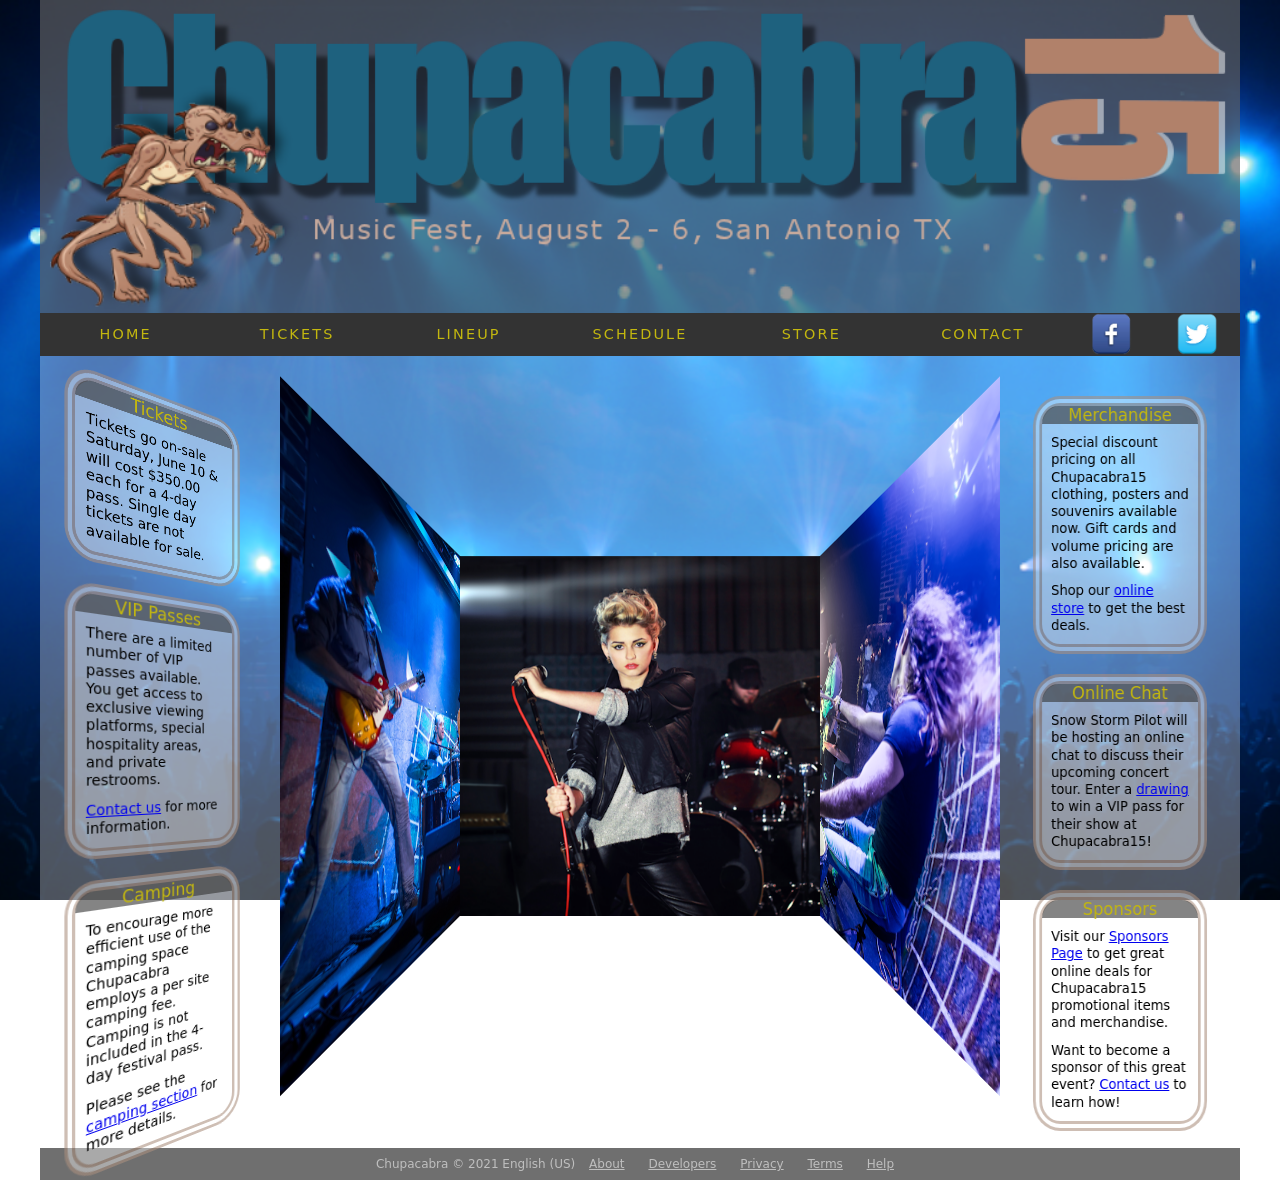
==== index.html @ 7cf12709 "Update index.html" ====
<!DOCTYPE html>
<html lang="en">
<head>
   <!--
    New Perspectives on HTML5 and CSS3, 8th Edition
    Tutorial 4
    Case Problem 2
    
    Chupacabra 15 Home Page
    Author: Guillermo Leon
    Date: 9/22/2026

    Filename: index.html
   -->
   <meta charset="utf-8" />
   <title>Chupacabra 15 Festival</title>
   <link href="cf_reset.css" rel="stylesheet">
   <link href="cf_layout.css" rel="stylesheet">
   <link href="cf_effects.css" rel="stylesheet">
</head>

<body>
   <header>
      <img src="cf_logo.png" alt="Chupacabra 15" />
      <nav class="horizontal">
         <ul>
            <li><a href="#">HOME</a></li>
            <li><a href="#">TICKETS</a></li>
            <li><a href="#">LINEUP</a></li>
            <li><a href="#">SCHEDULE</a></li>
            <li><a href="#">STORE</a></li>
            <li><a href="#">CONTACT</a></li>
            <li><a href="#"><img src="cf_facebook.png" alt="facebook" /></a></li>
            <li><a href="#"><img src="cf_twitter.png" alt="twitter" /></a></li>
         </ul>
      </nav>
   </header>
   
   <section id="left">
      <aside>
         <h1>Tickets</h1>
         <p>Tickets go on-sale Saturday, June 10 &amp; will cost $350.00 each for 
            a 4-day pass. Single day tickets are not available for sale.</p>
      </aside>
      <aside>
         <h1>VIP Passes</h1>
         <p>There are a limited number of VIP passes available. You get access to 
            exclusive viewing platforms, special hospitality areas, and private restrooms.</p>
         <p><a href="#">Contact us</a> for more information.</p>
      </aside>
      <aside>
         <h1>Camping</h1>
         <p>To encourage more efficient use of the camping space Chupacabra employs a
            per site camping fee. Camping is not included in the 4-day festival pass.</p>
         <p>Please see the <a href="#">camping section</a> for more details.</p>
      </aside>
   </section>
   <section id="center">
      <div id="cube">
      
         <div id="cube_bottom" class="cube_face">
            <h1>The 15th Annual Chupacabra Music Festival</h1>
         </div>
         
         <div id="cube_top" class="cube_face">
            <p>Snow Storm Pilot <span>-</span> Ivory Elephants <span>-</span> Laureen Torres 
            <span>-</span> Little Mouse <span>-</span> Sheila G <span>-</span> Tachyon Pulse 
            <span>-</span> Falstaff Ergo <span>-</span> The Roes <span>-</span> Porter Dew 
            <span>-</span> MLTPLX <span>-</span> Smoke Ring <span>-</span> James Po 
            <span>-</span> Kate Belle <span>-</span> Ian Mann <span>-</span> Back to the Front 
            <span>-</span> Codfish <span>-</span> The Chromatones <span>-</span> Fiona Bennett 
            <span>-</span> Crop Circles <br />
            &amp; MORE!!!! </p>
         </div>
         
         <div id="cube_left" class="cube_face">
            <img src="cf_photo1.png" alt="" />
         </div>
         
         <div id="cube_right" class="cube_face">
            <img src="cf_photo2.png" alt="" />
         </div>
         
         <div id="cube_front" class="cube_face">
            <img src="cf_photo3.png" alt="" />
         </div>
         
      </div>
   </section>
   
   <section id="right">
      <aside>
         <h1>Merchandise</h1>
         <p>Special discount pricing on all Chupacabra15 clothing, posters and
            souvenirs available now. Gift cards and volume pricing are also
            available.</p>
         <p>Shop our <a href="#">online store</a> to get the best deals.</p>
      </aside>
      <aside>
         <h1>Online Chat</h1>
         <p>Snow Storm Pilot will be hosting an online chat to discuss
            their upcoming concert tour. Enter a <a href="#">drawing</a> to win a VIP pass 
            for their show at Chupacabra15!</p>
      </aside>
      <aside>
         <h1>Sponsors</h1>
         <p>Visit our <a href="#">Sponsors Page</a> to get great online deals
            for Chupacabra15 promotional items and merchandise.</p>
         <p>Want to become a sponsor of this great event? <a href="#">Contact
            us</a> to learn how!</p>
      </aside>
   </section>
   
   <footer>
      Chupacabra &copy; 2021 English (US) <span> <a href="#">About</a> 
      <a href="#">Developers</a> <a href="#">Privacy</a> <a href="#">Terms</a> 
      <a href="#">Help</a> </span>
   </footer>
   
</body>
</html>
---- cf_layout.css ----
@charset "utf-8";

/*
   New Perspectives on HTML5 and CSS3, 8th Edition
   Tutorial 4
   Case Problem 2
   
   Layout Styles for the Chupacabra Music Fest
   
   Filename: cf_layout.css

*/

/* HTML and Body Styles */

html {
	height: 100%;
	font-size: 12px;
	font-family: "Lucida Grande", "Lucida Sans Unicode", "Lucida Sans", "DejaVu Sans", Verdana, sans-serif;
}

body {
	margin: 0px auto;
	width: 1200px;
	min-height: 100%;
}

/* Header Styles */

body > header > img {
	display: block;
	width: 100%;
}

/* Header Navigation Styles */

body > header > nav.horizontal li {
	display: block;
	float: left;
	position: relative;
	width: 14.2857%;
}

body > header > nav.horizontal li a {
	background-color: rgb(51, 51, 51);
	color: rgb(195,183,15);
	display: block;
	height: 3em;
	line-height: 3em;
	font-size: 1.2em;
	letter-spacing: 0.15em;
	text-align: center;
	width: 100%;
}

body > header > nav.horizontal li:nth-of-type(7) {
	width: 7.1428%;
}

body > header > nav.horizontal li:nth-of-type(8) {
	width: 7.1428%;
}

body > header > nav.horizontal li a img {
	display: block;
	margin: auto;
	position: absolute;
	top: 0; right: 0; bottom: 0; left: 0;
	width: 60%;
}

/* Left Section Styles */

section#left {
	clear: both;
	float: left;
	margin-top: 20px;
	width: 240px;
}

section#center {
	float: left;
	width: 720px;
}

section#right {
	float: left;
	margin-top: 20px;
	width: 240px;
}

/* Cube Styles */

div#cube_top span {
	color: rgba(215,202,29,1.00);
}

div#cube_top p {
	font-size: 1.5em;
	line-height: 1.5em;
	padding: 10px;
	text-align: center;
}

div#cube_bottom h1 {
	position: absolute;
	bottom: 0px;
	font-size: 3.5em;
	font-weight: normal;
	line-height: 1.5em;
	text-align: center;
}

div.cube_face img {
	display: block;
	width: 100%;
}

div#cube_top {
	background-color: rgba(3, 114, 201, 0.7);
	color: white;
}

div#cube_bottom {
	background-color: rgba(92, 42, 8, 0.7);
	color: rgb(195, 183, 15);
}

/* Aside Styles */

section aside {
	background-color: rgba(255, 255, 255, 0.4);
	margin: 20px auto 0px auto;
	width: 80%;
}

section aside h1 {
	background-color: rgba(51, 51, 51, 0.6);
	color: rgb(195, 183, 15);
	font-size: 1.5em;
	font-weight: normal;
	text-align: center;
}

section aside p {
	font-size: 1.2em;
	line-height: 1.2;
	margin: 10px;
}

/* Footer Styles */

footer {
	background-color: rgba(51, 51, 51, 0.7);
	clear: left;
	margin-top: 55px;
	text-align: center;
}

footer, footer span  a {
   padding: 10px;
   color: rgb(191, 191, 191);
}

footer span a:hover {
   color: rgb(0, 167, 167);
   text-decoration: underline;
}
---- cf_effects.css ----
@charset "utf-8";

/*
   New Perspectives on HTML5 and CSS3, 8th Edition
   Tutorial 4
   Case Problem 2
   
   Design Styles for the Chupacabra Music Fest
   Author: Guillermo Leon
   Date: 9/22/2026
   
   Filename: cf_effects.css

*/

/* HTML Styles */
html {
   background-image: url(cf_back1.png);
   background-attachment: fixed;
   background-position: center center;
   background-size: cover;
}


/* Body Styles */
body {
   background-color: rgba(255, 255, 255, 0.3);
}


/* Body Header Styles */
body header {
   background-color: rgba(51, 51, 51, 0.5);
}


/* Aside Styles */
section aside {
   border: 10px double rgba(92, 42, 8, 0.3);
   border-radius: 30px;
}
section aside h1 {
   border-top-left-radius: 30px;
   border-top-right-radius: 30px;
}
#left {
   perspective: 450px;
}
#left aside {
   transform: rotateY(25deg);
}
#right aside {
   transform: rotateY(-25deg);
}
/* Cube Styles */
div#cube {
   position: relative;
   margin: 180px auto 150px auto;
   width: 400px;
   height: 400px;
   perspective: 450px;
   transform-style: perserve-3d;
}
.cube_face {
   position: absolute;
   width: 400px;
   height: 400px;
}
#cube_front {
   transform: translateZ(-50px);
}
#cube_left {
   transform: translateX(-200px) rotateY(90deg);
}
#cube_right {
   transform: translateX(200px) rotateY(-90deg)
}
#cube_top {
   transform: translateY(-200px) rotateY(90deg);
}
#cube_bottom {
   transform: translateY(200px) rotateY(-90deg);
}
/* Text Animation Styles - Target 1: cube_bottom h1 */
#cube_bottom h1 {
   color: rgb(255, 255, 255);
   animation: glowPulse 3s ease-in-out infinite;
}
/* Text Animation Styles - Target 2: cube_top p */
#cube_top p {
   color: rgb(255, 255, 255);
   animation: glowPulse 3.5s ease-in-out infinite;
}
@keyframes glowPulse {
   0%, 100% {
      text-shadow: 0 0 5px rgba(255, 255, 255, 0.5);
   }
   50% {
      text-shadow: 0 0 20px rgba(255, 255, 255, 1), 0 0 30px rgba(255, 255, 255, 0.8);
   }
}
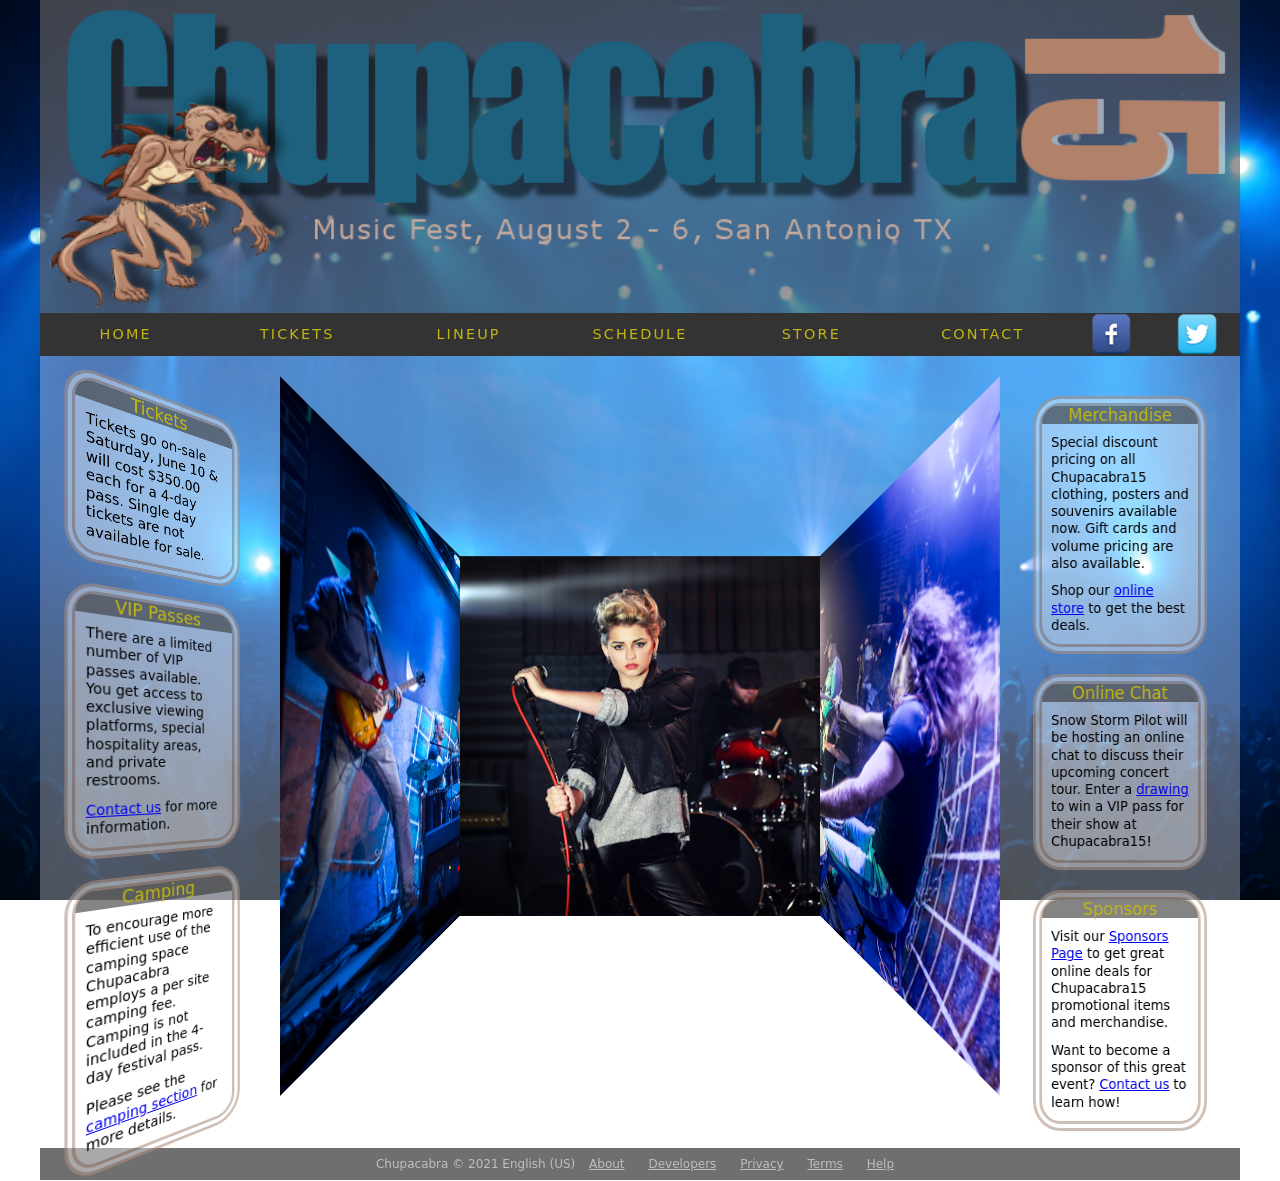
==== commit d3e35993: "Update index.html" ====
--- a/index.html
+++ b/index.html
@@ -59,18 +59,18 @@
       <div id="cube">
       
          <div id="cube_bottom" class="cube_face">
-            <h1>The 15th Annual Chupacabra Music Festival</h1>
+            <h1><span class="glow-text">The 15th Annual Chupacabra Music Festival</span></h1>
          </div>
          
          <div id="cube_top" class="cube_face">
-            <p>Snow Storm Pilot <span>-</span> Ivory Elephants <span>-</span> Laureen Torres 
+            <p><span class="glow-text">Snow Storm Pilot <span>-</span> Ivory Elephants <span>-</span> Laureen Torres 
             <span>-</span> Little Mouse <span>-</span> Sheila G <span>-</span> Tachyon Pulse 
             <span>-</span> Falstaff Ergo <span>-</span> The Roes <span>-</span> Porter Dew 
             <span>-</span> MLTPLX <span>-</span> Smoke Ring <span>-</span> James Po 
             <span>-</span> Kate Belle <span>-</span> Ian Mann <span>-</span> Back to the Front 
             <span>-</span> Codfish <span>-</span> The Chromatones <span>-</span> Fiona Bennett 
             <span>-</span> Crop Circles <br />
-            &amp; MORE!!!! </p>
+            &amp; MORE!!!! </span></p>
          </div>
          
          <div id="cube_left" class="cube_face">
--- a/cf_effects.css
+++ b/cf_effects.css
@@ -59,12 +59,13 @@
    width: 400px;
    height: 400px;
    perspective: 450px;
-   transform-style: perserve-3d;
+   transform-style: preserve-3d;
 }
 .cube_face {
    position: absolute;
    width: 400px;
    height: 400px;
+   backface-visibility: hidden;
 }
 #cube_front {
    transform: translateZ(-50px);
@@ -76,20 +77,25 @@
    transform: translateX(200px) rotateY(-90deg)
 }
 #cube_top {
-   transform: translateY(-200px) rotateY(90deg);
+   transform: translateY(-200px) rotateX(90deg);
 }
 #cube_bottom {
-   transform: translateY(200px) rotateY(-90deg);
+   transform: translateY(200px) rotateX(-90deg);
 }
 /* Text Animation Styles - Target 1: cube_bottom h1 */
 #cube_bottom h1 {
    color: rgb(255, 255, 255);
-   animation: glowPulse 3s ease-in-out infinite;
 }
 /* Text Animation Styles - Target 2: cube_top p */
 #cube_top p {
    color: rgb(255, 255, 255);
-   animation: glowPulse 3.5s ease-in-out infinite;
+}
+.glow-text {
+   display: inline-block;
+   animation: glowPulse 3s ease-in-out infinite;
+}
+#cube_top .glow-text {
+   animation-duration: 3.5s;
 }
 @keyframes glowPulse {
    0%, 100% {
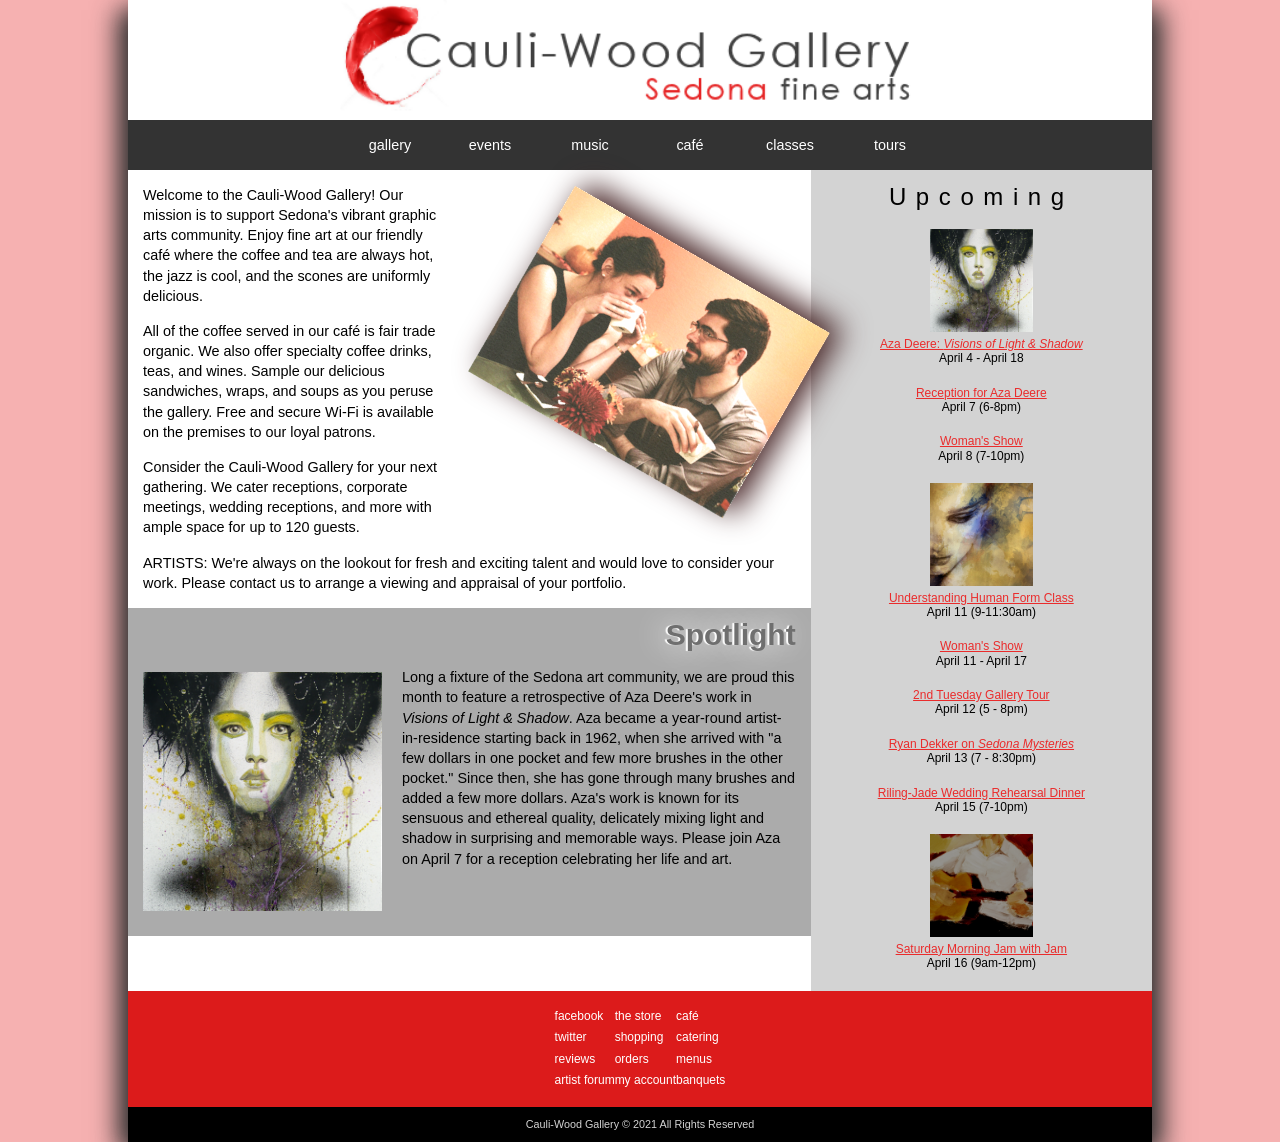
==== commit 1b139ba0: "Rename cw_home.html to index.html" ====
--- a/index.html
+++ b/index.html
@@ -3,119 +3,124 @@
 <head>
    <!--
     New Perspectives on HTML5 and CSS3, 8th Edition
-    Tutorial 4
+    Tutorial 5
     Case Problem 2
     
-    Chupacabra 15 Home Page
+    Cauli-Wood Gallery home page
     Author: Guillermo Leon
-    Date: 9/22/2026
+    Date: 10/6/2026
 
-    Filename: index.html
+    Filename: cw_home.html
    -->
+   
+   <title>Cauli-Wood Gallery</title>
    <meta charset="utf-8" />
-   <title>Chupacabra 15 Festival</title>
-   <link href="cf_reset.css" rel="stylesheet">
-   <link href="cf_layout.css" rel="stylesheet">
-   <link href="cf_effects.css" rel="stylesheet">
+   <meta name="viewport" content="width=device-width, initial-scale=1" />
+   <link href="cw_reset.css" rel="stylesheet"/>
+   <link href="cw_styles.css" rel="stylesheet"/>
+   <script src="cw_animation.js"></script>
 </head>
 
 <body>
    <header>
-      <img src="cf_logo.png" alt="Chupacabra 15" />
-      <nav class="horizontal">
+      <img src="cw_logo.png" alt="Cauli-Wood Gallery" id="logoImage" />
+      <nav id="top">
          <ul>
-            <li><a href="#">HOME</a></li>
-            <li><a href="#">TICKETS</a></li>
-            <li><a href="#">LINEUP</a></li>
-            <li><a href="#">SCHEDULE</a></li>
-            <li><a href="#">STORE</a></li>
-            <li><a href="#">CONTACT</a></li>
-            <li><a href="#"><img src="cf_facebook.png" alt="facebook" /></a></li>
-            <li><a href="#"><img src="cf_twitter.png" alt="twitter" /></a></li>
+            <li><a href="#">gallery</a></li>
+            <li><a href="#">events</a></li>
+            <li><a href="#">music</a></li>
+            <li><a href="#">caf&eacute;</a></li>
+            <li><a href="#">classes</a></li>
+            <li><a href="#">tours</a></li>
          </ul>
       </nav>
    </header>
-   
-   <section id="left">
-      <aside>
-         <h1>Tickets</h1>
-         <p>Tickets go on-sale Saturday, June 10 &amp; will cost $350.00 each for 
-            a 4-day pass. Single day tickets are not available for sale.</p>
-      </aside>
-      <aside>
-         <h1>VIP Passes</h1>
-         <p>There are a limited number of VIP passes available. You get access to 
-            exclusive viewing platforms, special hospitality areas, and private restrooms.</p>
-         <p><a href="#">Contact us</a> for more information.</p>
-      </aside>
-      <aside>
-         <h1>Camping</h1>
-         <p>To encourage more efficient use of the camping space Chupacabra employs a
-            per site camping fee. Camping is not included in the 4-day festival pass.</p>
-         <p>Please see the <a href="#">camping section</a> for more details.</p>
-      </aside>
-   </section>
-   <section id="center">
-      <div id="cube">
-      
-         <div id="cube_bottom" class="cube_face">
-            <h1><span class="glow-text">The 15th Annual Chupacabra Music Festival</span></h1>
-         </div>
+   <article>
+      <p id="links"> <a href="tel:+19285551615">(928) 555-1615</a><a href="mailto:sofiafonte@example.com/cw">email</a> </p>
+      <p> <img src="cw_image07.png" alt="" /> Welcome to the Cauli-Wood Gallery! 
+         Our mission is to support Sedona's vibrant graphic arts community.
+         Enjoy fine art at our friendly caf&eacute; where the coffee and tea 
+         are always hot, 
+         the jazz is cool, and the scones are uniformly delicious.</p>
+      <p>All of the coffee served in our caf&eacute; is fair 
+         trade organic. We also offer specialty coffee drinks, teas, and
+         wines. Sample our delicious sandwiches, wraps, and soups as you peruse
+         the gallery. Free and secure Wi-Fi is available on the premises to our 
+         loyal patrons.</p>
+      <p>Consider the Cauli-Wood Gallery for your next gathering. We cater 
+         receptions, corporate meetings, wedding receptions, and more with 
+         ample space for up to 120 guests.</p>
+      <p>ARTISTS: We're always on the lookout for fresh and exciting talent and would love 
+         to consider your work. Please contact us to arrange a viewing and appraisal 
+         of your portfolio.</p>
+      <section id="spotlight">
+         <h1>Spotlight</h1>
+         <img src="cw_image01.png" alt="" />
+         <p>Long a fixture of the Sedona art community, we are proud this month
+            to feature a retrospective of Aza Deere's work in <em>Visions of Light 
+            &amp; Shadow</em>. Aza became a year-round
+            artist-in-residence starting back in 1962, when she arrived
+            with "a few dollars in one pocket and few more brushes in
+            the other pocket." Since then, she has gone through many brushes
+            and added a few more dollars. Aza's work is known for its sensuous and
+            ethereal quality, delicately mixing light and shadow in 
+            surprising and memorable ways. Please join Aza on April 7 for
+            a reception celebrating her life and art.</p>
+      </section>
+   </article>
+   <aside>
+      <h1>Upcoming</h1>
+      <dl>
+         <dt><img src="cw_image01.png" alt="" /><a href="#">Aza Deere: <em>Visions of Light &amp; Shadow</em></a></dt>
+         <dd>April 4 - April 18 </dd>
+ 
+         <dt><a href="#">Reception for Aza Deere</a></dt>          
+         <dd>April 7 (6-8pm)</dd> 
+                 
+         <dt><a href="#">Woman's Show</a></dt>
+         <dd>April 8 (7-10pm)</dd>  
          
-         <div id="cube_top" class="cube_face">
-            <p><span class="glow-text">Snow Storm Pilot <span>-</span> Ivory Elephants <span>-</span> Laureen Torres 
-            <span>-</span> Little Mouse <span>-</span> Sheila G <span>-</span> Tachyon Pulse 
-            <span>-</span> Falstaff Ergo <span>-</span> The Roes <span>-</span> Porter Dew 
-            <span>-</span> MLTPLX <span>-</span> Smoke Ring <span>-</span> James Po 
-            <span>-</span> Kate Belle <span>-</span> Ian Mann <span>-</span> Back to the Front 
-            <span>-</span> Codfish <span>-</span> The Chromatones <span>-</span> Fiona Bennett 
-            <span>-</span> Crop Circles <br />
-            &amp; MORE!!!! </span></p>
-         </div>
+         <dt><img src="cw_image05.png" alt="" /><a href="#">Understanding Human Form Class</a></dt>
+         <dd>April 11 (9-11:30am)</dd>
          
-         <div id="cube_left" class="cube_face">
-            <img src="cf_photo1.png" alt="" />
-         </div>
+         <dt><a href="#">Woman's Show</a></dt>
+         <dd>April 11 - April 17</dd>
          
-         <div id="cube_right" class="cube_face">
-            <img src="cf_photo2.png" alt="" />
-         </div>
+         <dt><a href="#">2nd Tuesday Gallery Tour</a></dt>
+         <dd>April 12 (5 - 8pm)</dd>
          
-         <div id="cube_front" class="cube_face">
-            <img src="cf_photo3.png" alt="" />
-         </div>
+         <dt><a href="#">Ryan Dekker on <em>Sedona Mysteries</em></a></dt>
+         <dd>April 13 (7 - 8:30pm)</dd>
          
-      </div>
-   </section>
-   
-   <section id="right">
-      <aside>
-         <h1>Merchandise</h1>
-         <p>Special discount pricing on all Chupacabra15 clothing, posters and
-            souvenirs available now. Gift cards and volume pricing are also
-            available.</p>
-         <p>Shop our <a href="#">online store</a> to get the best deals.</p>
-      </aside>
-      <aside>
-         <h1>Online Chat</h1>
-         <p>Snow Storm Pilot will be hosting an online chat to discuss
-            their upcoming concert tour. Enter a <a href="#">drawing</a> to win a VIP pass 
-            for their show at Chupacabra15!</p>
-      </aside>
-      <aside>
-         <h1>Sponsors</h1>
-         <p>Visit our <a href="#">Sponsors Page</a> to get great online deals
-            for Chupacabra15 promotional items and merchandise.</p>
-         <p>Want to become a sponsor of this great event? <a href="#">Contact
-            us</a> to learn how!</p>
-      </aside>
-   </section>
-   
+         <dt><a href="#">Riling-Jade Wedding Rehearsal Dinner</a></dt>
+         <dd>April 15 (7-10pm)</dd> 
+         
+         <dt><img src="cw_image03.png" alt="" /><a href="#">Saturday Morning Jam with Jam</a></dt>
+         <dd>April 16 (9am-12pm)</dd>
+      </dl>
+   </aside>
    <footer>
-      Chupacabra &copy; 2021 English (US) <span> <a href="#">About</a> 
-      <a href="#">Developers</a> <a href="#">Privacy</a> <a href="#">Terms</a> 
-      <a href="#">Help</a> </span>
+      <nav id="bottom">
+         <ul>
+            <li><a href="#"><img id="fbicon" src="fbicon.png" alt="" />facebook</a></li>
+            <li><a href="#"><img id="twittericon" src="twittericon.png" alt="" />twitter</a></li>
+            <li><a href="#">reviews</a></li>
+            <li><a href="#">artist forum</a></li>
+         </ul>
+         <ul>
+            <li><a href="#">the store</a></li>
+            <li><a href="#">shopping</a></li>
+            <li><a href="#">orders</a></li>
+            <li><a href="#">my account</a></li>
+         </ul>
+         <ul>
+            <li><a href="#">caf&eacute;</a></li>
+            <li><a href="#">catering</a></li>
+            <li><a href="#">menus</a></li>
+            <li><a href="#">banquets</a></li>
+         </ul>
+      </nav>
+      <p>Cauli-Wood Gallery &copy; 2021 All Rights Reserved</p>
    </footer>
-   
 </body>
 </html>
--- a/cw_styles.css
+++ b/cw_styles.css
@@ -0,0 +1,183 @@
+@charset "utf-8";
+
+/*
+   New Perspectives on HTML5 and CSS3, 8th Edition
+   Tutorial 5
+   Case Problem 2
+   
+   Author: Guillermo Leon
+   Date: 10/6/2026      
+   
+   Filename: cw_styles.css
+
+   This file contains the screen styles used with the 
+   Cauli-Wood Gallery home page
+
+*/
+
+
+/* Import Basic Design Styles  */
+@import url("cw_designs.css");
+
+
+/* ===============================
+	General Styles for All Devices
+   ===============================
+*/
+
+/* Bottom nav list */
+nav#bottom {
+   display: flex;
+   flex-flow: row nowrap;
+   justify-content: center;
+}
+nav#bottom {
+   flex: 0 1 150px;
+}
+
+
+/* ===============================
+	Mobile Styles up to 480 pixels
+   ===============================
+*/
+@media only screen and (max-width: 480px) {
+   /* High contrast colors */
+   body {
+      color: rgb(211, 211, 211);
+      background-color: rgb(51, 51, 51);
+   }
+   /* Hide clutter: mobile */
+   aside,
+   article img,
+   section#spotlight {
+      display: none;
+   }
+   /* Top nav list */
+   nav#top ul {
+      display: flex;
+      flex-flow: row wrap;
+   }
+   nav#top ul li {
+      font-size: 2.2em;
+      flex: 1 1 130px;
+   }
+   /* Background image for top nav items */
+   nav#top ul li :nth-of-type(1) {
+      background: url("cw_image01.png") center no-repeat;
+      background-size: contain;
+   }
+   nav#top ul li :nth-of-type(2) {
+      background: url("cw_image02.png") center no-repeat;
+      background-size: contain;
+   }
+   nav#top ul li :nth-of-type(3) {
+      background: url("cw_image03.png") center no-repeat;
+      background-size: contain;
+   }
+   nav#top ul li :nth-of-type(4) {
+      background: url("cw_image04.png") center no-repeat;
+      background-size: contain;
+   }
+   nav#top ul li :nth-of-type(5) {
+      background: url("cw_image05.png") center no-repeat;
+      background-size: contain;
+   }
+   nav#top ul li :nth-of-type(6) {
+      background: url("cw_image06.png") center no-repeat;
+      background-size: contain;
+   }
+   /* Mobile hyperlinks: Phone and Email */
+   p#links {
+      display: flex;
+      flex-flow: row nowrap;
+      justify-content: space-around;
+   }
+   p#links a {
+      color: white;
+      background-color: rgb(220, 27, 27);
+      border-radius: 20px;
+      padding: 10px;
+      text-decoration: none;
+   }
+}
+
+
+/* ============================================
+	Tablet and Desktop Devices: 481px or more 
+   ============================================
+*/
+@media only screen and (min-width: 481px) {
+   /* Body Page Layout */
+   body {
+      display: flex;
+      flex-flow: row wrap;
+   }
+   article {
+      flex: 2 1 400px;
+   }
+   aside {
+      flex: 1 2 200px;
+   }
+   /* Top nav list */
+   nav#top ul {
+      display: flex;
+      flex-flow: row nowrap;
+      background-color: rgb(51, 51, 51);
+      height: 50px;
+      justify-content: center;
+      align-items: center;
+   }
+   nav#top ul li {
+      flex: 0 1 80px;
+   }
+   /* Hide phone/email links on larger screens */
+   p#links {
+      display: none;
+   }
+}
+
+
+/* ===============================
+   Animation Styles
+   =============================== */
+
+@keyframes spin07 {
+   from { transform: translateY(60px) rotate(30deg); }
+   to   { transform: translateY(60px) rotate(390deg); }
+}
+
+@keyframes spin01 {
+   from { transform: rotate(0deg); }
+   to   { transform: rotate(360deg); }
+}
+
+img.spin07 {
+   animation: spin07 8s linear infinite;
+}
+
+img.spin01 {
+   animation: spin01 8s linear infinite;
+}
+
+@keyframes fadeSlide {
+   from { opacity: 0; transform: translateY(-20px); }
+   to   { opacity: 1; transform: translateY(0); }
+}
+
+@keyframes colorPulse {
+   0%, 100% { color: rgb(111, 111, 111); }
+   50%      { color: rgb(220, 27, 27); }
+}
+
+article > p:nth-of-type(2),
+article > p:nth-of-type(3) {
+   animation: fadeSlide 2s ease-out;
+}
+
+section#spotlight h1 {
+   animation: colorPulse 4s ease-in-out infinite;
+}
+
+section#spotlight {
+   overflow: hidden;
+}
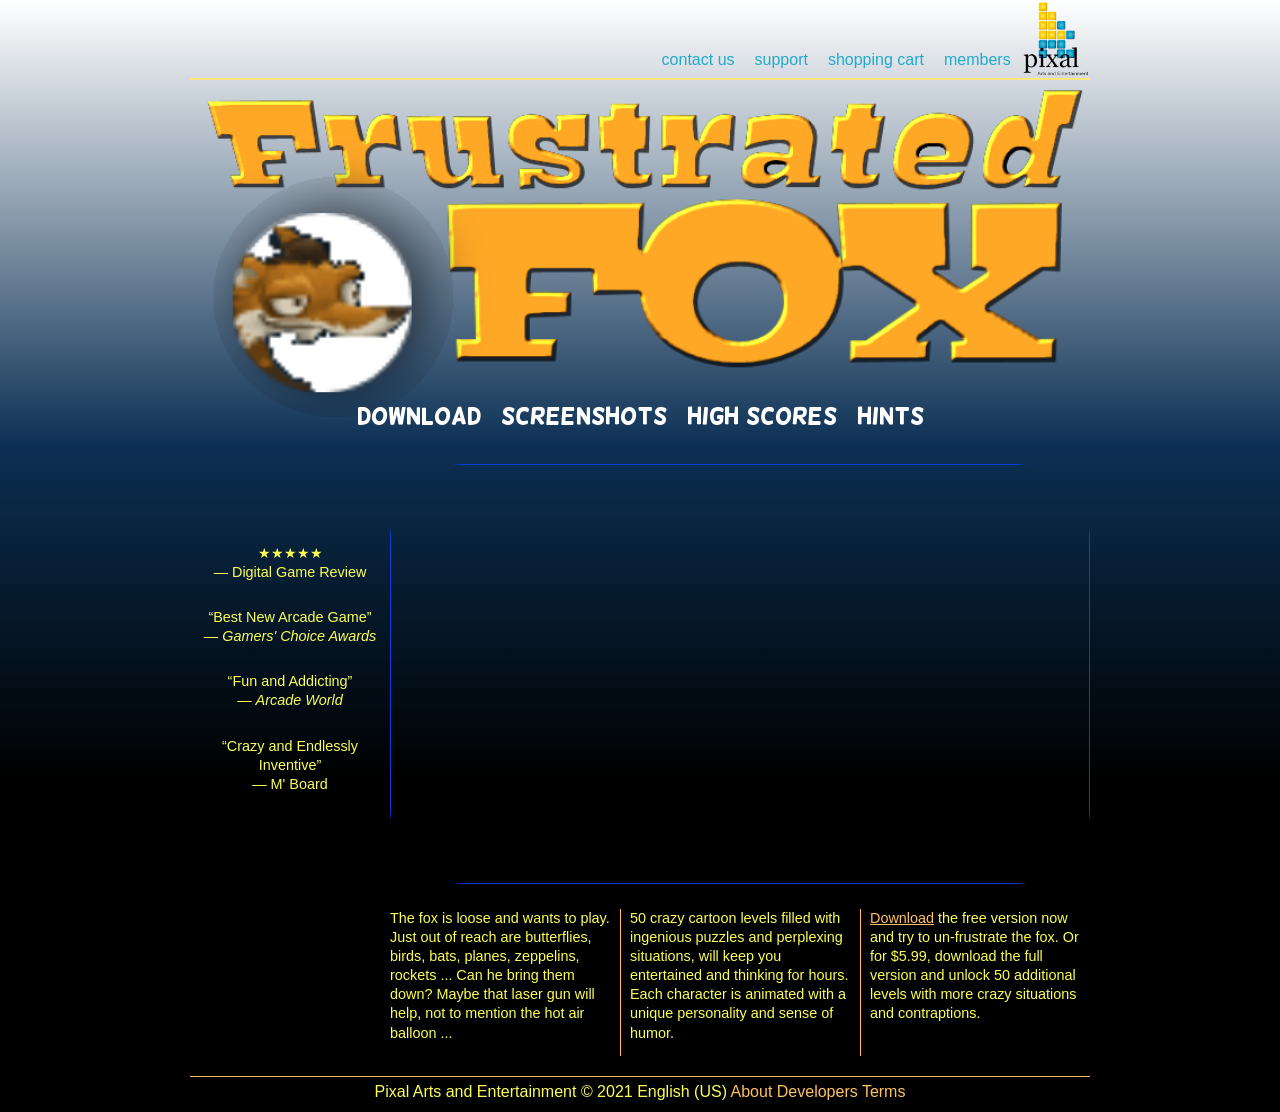
==== commit 1e2be2af: "Rename paa_game.html to index.html" ====
--- a/index.html
+++ b/index.html
@@ -2,125 +2,88 @@
 <html lang="en">
 <head>
    <!--
-    New Perspectives on HTML5 and CSS3, 8th Edition
-    Tutorial 5
-    Case Problem 2
-    
-    Cauli-Wood Gallery home page
-    Author: Guillermo Leon
-    Date: 10/6/2026
+         New Perspectives on HTML and CSS, 8th Edition
+      Tutorial 8
+      Case Problem 2
 
-    Filename: cw_home.html
+      Pixal Arts and Entertainment
+      Author: Guillermo Leon
+      Date: 11/2/2026
+
+      Filename:   pa_game.html
+
    -->
    
-   <title>Cauli-Wood Gallery</title>
-   <meta charset="utf-8" />
-   <meta name="viewport" content="width=device-width, initial-scale=1" />
-   <link href="cw_reset.css" rel="stylesheet"/>
-   <link href="cw_styles.css" rel="stylesheet"/>
-   <script src="cw_animation.js"></script>
+   <meta charset="utf-8" /> 
+   <title>Pixal Arts and Entertainment: Frustrated Fox</title>
+   <link href="paa_reset.css" rel="stylesheet" />
+   <link href="paa_styles.css" rel="stylesheet" />
+   <!-- Kept for the nav link hover transition; the fox sprite rules in it no longer match anything -->
+   <link href="paa_animate.css" rel="stylesheet" />
+   <link href="Game_styles.css" rel="stylesheet" />
 </head>
 
 <body>
    <header>
-      <img src="cw_logo.png" alt="Cauli-Wood Gallery" id="logoImage" />
-      <nav id="top">
+      <nav class="horizontal" id="topLinks">
+         <img src="paa_logo.png" alt="Pixal Arts and Entertainment" id="companyLogo" />      
          <ul>
-            <li><a href="#">gallery</a></li>
-            <li><a href="#">events</a></li>
-            <li><a href="#">music</a></li>
-            <li><a href="#">caf&eacute;</a></li>
-            <li><a href="#">classes</a></li>
-            <li><a href="#">tours</a></li>
+            <li><a href="#">members</a></li>
+            <li><a href="#">shopping cart</a></li>
+            <li><a href="#">support</a></li>
+            <li><a href="#">contact us</a></li>
+         </ul>
+      </nav>
+      <img src="paa_game.png" alt="Frustrated Fox" id="gameLogo" />
+      <nav class="horizontal" id="gameLinks">
+         <ul>
+            <li><a href="#">download</a></li>
+            <li><a href="#">screenshots</a></li>
+            <li><a href="#">high scores</a></li>
+            <li><a href="#">hints</a></li>
          </ul>
       </nav>
    </header>
-   <article>
-      <p id="links"> <a href="tel:+19285551615">(928) 555-1615</a><a href="mailto:sofiafonte@example.com/cw">email</a> </p>
-      <p> <img src="cw_image07.png" alt="" /> Welcome to the Cauli-Wood Gallery! 
-         Our mission is to support Sedona's vibrant graphic arts community.
-         Enjoy fine art at our friendly caf&eacute; where the coffee and tea 
-         are always hot, 
-         the jazz is cool, and the scones are uniformly delicious.</p>
-      <p>All of the coffee served in our caf&eacute; is fair 
-         trade organic. We also offer specialty coffee drinks, teas, and
-         wines. Sample our delicious sandwiches, wraps, and soups as you peruse
-         the gallery. Free and secure Wi-Fi is available on the premises to our 
-         loyal patrons.</p>
-      <p>Consider the Cauli-Wood Gallery for your next gathering. We cater 
-         receptions, corporate meetings, wedding receptions, and more with 
-         ample space for up to 120 guests.</p>
-      <p>ARTISTS: We're always on the lookout for fresh and exciting talent and would love 
-         to consider your work. Please contact us to arrange a viewing and appraisal 
-         of your portfolio.</p>
-      <section id="spotlight">
-         <h1>Spotlight</h1>
-         <img src="cw_image01.png" alt="" />
-         <p>Long a fixture of the Sedona art community, we are proud this month
-            to feature a retrospective of Aza Deere's work in <em>Visions of Light 
-            &amp; Shadow</em>. Aza became a year-round
-            artist-in-residence starting back in 1962, when she arrived
-            with "a few dollars in one pocket and few more brushes in
-            the other pocket." Since then, she has gone through many brushes
-            and added a few more dollars. Aza's work is known for its sensuous and
-            ethereal quality, delicately mixing light and shadow in 
-            surprising and memorable ways. Please join Aza on April 7 for
-            a reception celebrating her life and art.</p>
-      </section>
-   </article>
-   <aside>
-      <h1>Upcoming</h1>
-      <dl>
-         <dt><img src="cw_image01.png" alt="" /><a href="#">Aza Deere: <em>Visions of Light &amp; Shadow</em></a></dt>
-         <dd>April 4 - April 18 </dd>
- 
-         <dt><a href="#">Reception for Aza Deere</a></dt>          
-         <dd>April 7 (6-8pm)</dd> 
-                 
-         <dt><a href="#">Woman's Show</a></dt>
-         <dd>April 8 (7-10pm)</dd>  
-         
-         <dt><img src="cw_image05.png" alt="" /><a href="#">Understanding Human Form Class</a></dt>
-         <dd>April 11 (9-11:30am)</dd>
-         
-         <dt><a href="#">Woman's Show</a></dt>
-         <dd>April 11 - April 17</dd>
-         
-         <dt><a href="#">2nd Tuesday Gallery Tour</a></dt>
-         <dd>April 12 (5 - 8pm)</dd>
-         
-         <dt><a href="#">Ryan Dekker on <em>Sedona Mysteries</em></a></dt>
-         <dd>April 13 (7 - 8:30pm)</dd>
-         
-         <dt><a href="#">Riling-Jade Wedding Rehearsal Dinner</a></dt>
-         <dd>April 15 (7-10pm)</dd> 
-         
-         <dt><img src="cw_image03.png" alt="" /><a href="#">Saturday Morning Jam with Jam</a></dt>
-         <dd>April 16 (9am-12pm)</dd>
-      </dl>
-   </aside>
+
+   <section>
+   
+      <aside>
+         <p>&#9733;&#9733;&#9733;&#9733;&#9733;<br />
+            &mdash; Digital Game Review</p> 
+         <p>&ldquo;Best New Arcade Game&rdquo;<br />
+            &mdash; <em>Gamers' Choice Awards</em></p>
+         <p>&ldquo;Fun and Addicting&rdquo;<br />
+            &mdash; <em>Arcade World</em></p>
+         <p>&ldquo;Crazy and Endlessly Inventive&rdquo;<br />
+            &mdash; M' Board</p>
+      </aside>
+      
+      <div id="gameBox">
+         <canvas id="myCanvas" width="700" height="420"></canvas>
+      </div>
+      
+      <article>
+         <p>The fox is loose and wants to play. Just out of reach
+            are butterflies, birds, bats, planes, zeppelins, rockets ...
+            Can he bring them down? Maybe that laser
+            gun will help, not to mention the hot air balloon ...
+         </p>
+         <p>50 crazy cartoon levels filled with ingenious puzzles and
+            perplexing situations, will keep you 
+            entertained and thinking for hours. Each character is animated 
+            with a unique personality and sense of humor.
+         </p>
+         <p><a href="#">Download</a> the free version now and try to un-frustrate
+            the fox. Or for $5.99, download the full version and unlock
+            50 additional levels with more crazy situations and
+            contraptions.</p>
+      </article>
+   </section>
+
    <footer>
-      <nav id="bottom">
-         <ul>
-            <li><a href="#"><img id="fbicon" src="fbicon.png" alt="" />facebook</a></li>
-            <li><a href="#"><img id="twittericon" src="twittericon.png" alt="" />twitter</a></li>
-            <li><a href="#">reviews</a></li>
-            <li><a href="#">artist forum</a></li>
-         </ul>
-         <ul>
-            <li><a href="#">the store</a></li>
-            <li><a href="#">shopping</a></li>
-            <li><a href="#">orders</a></li>
-            <li><a href="#">my account</a></li>
-         </ul>
-         <ul>
-            <li><a href="#">caf&eacute;</a></li>
-            <li><a href="#">catering</a></li>
-            <li><a href="#">menus</a></li>
-            <li><a href="#">banquets</a></li>
-         </ul>
-      </nav>
-      <p>Cauli-Wood Gallery &copy; 2021 All Rights Reserved</p>
+      Pixal Arts and Entertainment &copy; 2021 English (US) <span> <a href="#">About</a> <a href="#">Developers</a> <a href="#">Terms</a> </span>
    </footer>
+
+   <script src="Game_script.js"></script>
 </body>
 </html>
--- a/paa_styles.css
+++ b/paa_styles.css
@@ -0,0 +1,226 @@
+@charset "utf-8";
+
+@font-face {
+   font-family: Helsinki;
+   src: url('paa_helsinki.woff') format('woff'),
+        url('paa_helsinki.ttf') format('truetype');
+}
+
+/*
+     New Perspectives on HTML and CSS, 8th Edition
+   Tutorial 8
+   Case Problem 2
+
+   Pixal Arts and Entertainment Layout Style Sheet
+  
+   Filename: paa_styles.css
+
+   The Helsinki font is freeware created by Vic Fieger and downloaded from
+   https://www.fontsquirrel.com/license/helsinki
+*/
+
+/* HTML and Body styles */
+
+html {
+   background: linear-gradient(to bottom, white, rgb(12, 48, 84) 40%, black 70%);
+   color: rgb(251, 255, 86);
+   font-family: Verdana, Geneva, sans-serif;
+}
+
+body {    
+   margin: 0px auto;
+   width: 900px;
+}
+
+/* Header Styles */
+
+
+
+
+/* Company Links list styles */
+
+nav#topLinks {
+   height: 80px;
+   border-bottom: 2px solid rgb(254, 232, 125);    
+}
+
+nav#topLinks img#companyLogo {
+   float: right;
+   height: 100%;
+}
+
+
+nav#topLinks > ul {
+   float: right;
+}
+
+nav#topLinks > ul > li {
+   float: right;
+   font-size: 1em; 
+   vertical-align: bottom;
+   padding:50px 10px 0px;
+}
+
+nav#topLinks > ul > li > a {
+   color: rgb(32, 170, 204);
+   display: block;
+   width: 100%;
+}
+
+nav#topLinks > ul > li > a:hover {
+   color: rgb(254, 232, 125);
+   text-shadow: 0px 0px 5px rgb(12, 48, 84),
+                0px 0px 15px rgb(12, 48, 84);
+}
+
+/* Game Logo Styles */
+
+header img#gameLogo {
+   clear: right;
+   display: block;
+   width: 100%;
+}
+
+
+/* Game Links list styles */
+
+nav#gameLinks {
+   -webkit-flex: 1 1 441px;
+   flex: 1 1 441px;
+   margin-top: -20px;
+   margin-bottom: 30px;
+}
+
+nav#gameLinks > ul {
+   display: -webkit-flex;
+   display: flex;
+   -webkit-flex-flow: row nowrap;
+   flex-flow: row nowrap;
+   -webkit-justify-content: center;
+   justify-content: center;
+}
+
+nav#gameLinks > ul > li {
+   font-size: 1.5em; 
+   line-height: 1.5em; 
+   height: 1.5em;
+   padding: 0px 10px;
+}
+
+nav#gameLinks > ul > li > a {
+   display: block;
+   font-family: Helsinki, 'Comic Sans MS', cursive;
+   width: 100%;
+   position: relative;
+}
+
+/* Game Links Transition Effects */
+
+nav#gameLinks a::after {
+   content: "";
+   position: absolute;
+   top: 100%;
+   left: 0px;
+   width: 0%;
+   height: 8px;
+   background: linear-gradient(to right, rgb(237, 243, 71), rgb(188, 74, 0));
+   border-radius: 4px;
+   opacity: 0;
+   transition: opacity 0.5s, width 0.5s;
+}
+
+nav#gameLinks a:hover::after {
+   opacity: 1;
+   width: 100%;
+}
+
+/* Section Styles */
+
+body > section {
+   display: -webkit-flex;
+   display: flex;
+   -webkit-flex-flow: row wrap;
+   flex-flow: row wrap; 
+}
+
+
+/* Aside Styles */
+
+aside {  
+   -webkit-flex: 0 0 200px;
+   flex: 0 0 200px;
+   padding-top: 80px;       
+}
+
+aside p {
+   font-size: 0.9em;
+   margin: 0px 8px 26px;
+   text-align: center;
+}
+
+
+/* Gamebox Styles */
+
+div#gameBox {
+   border-radius: 75px; 
+   height: 420px; 
+   position: relative; 
+   overflow: hidden;
+   -webkit-flex: 0 0 700px;
+   flex: 0 0 700px;   
+}
+
+/* Game canvas: draws back.png as its background and fills the game box */
+
+div#gameBox canvas {
+   display: block;
+   width: 700px;
+   height: 420px;
+   background: url(back.png) center / cover no-repeat;
+}
+
+/* Article Styles */
+
+article {
+   -webkit-flex: 0 0 700px;
+   flex: 0 0 700px;
+   margin-top: 15px;
+   -moz-column-count: 3;
+   -webkit-column-count: 3;
+   column-count: 3;
+   padding-top: 10px;
+   margin-left: 200px;
+   
+   -moz-column-gap: 20px;
+   -webkit-column-gap: 20px;
+   column-gap: 20px; 
+
+   -moz-column-rule: 1px solid rgb(255, 194, 99);
+   -webkit-column-rule: 1px solid rgb(255, 194, 99);
+   column-rule: 1px solid rgb(255, 194, 99);  
+}
+
+article p {
+   margin: 0px 0px 20px;
+   font-size: 0.9em;
+}
+
+article a {
+   color: rgb(255, 194, 99);
+}
+
+/* Footer Styles */
+
+footer {
+   border-top: 1px solid rgb(255, 194, 99);   
+   display: block;
+   width: 100%;
+   margin-top: 20px;
+   padding: 5px 0px 10px;
+   text-align: center;
+}
+
+footer a {
+   color: rgb(255, 194, 99);
+   text-decoration: none;
+}
--- a/Game_styles.css
+++ b/Game_styles.css
@@ -0,0 +1,6 @@
+/* Mouse Bird game styles - scoped to the canvas only */
+
+canvas#myCanvas {
+  border: 1px solid #0a3cda;
+  box-sizing: border-box;
+}
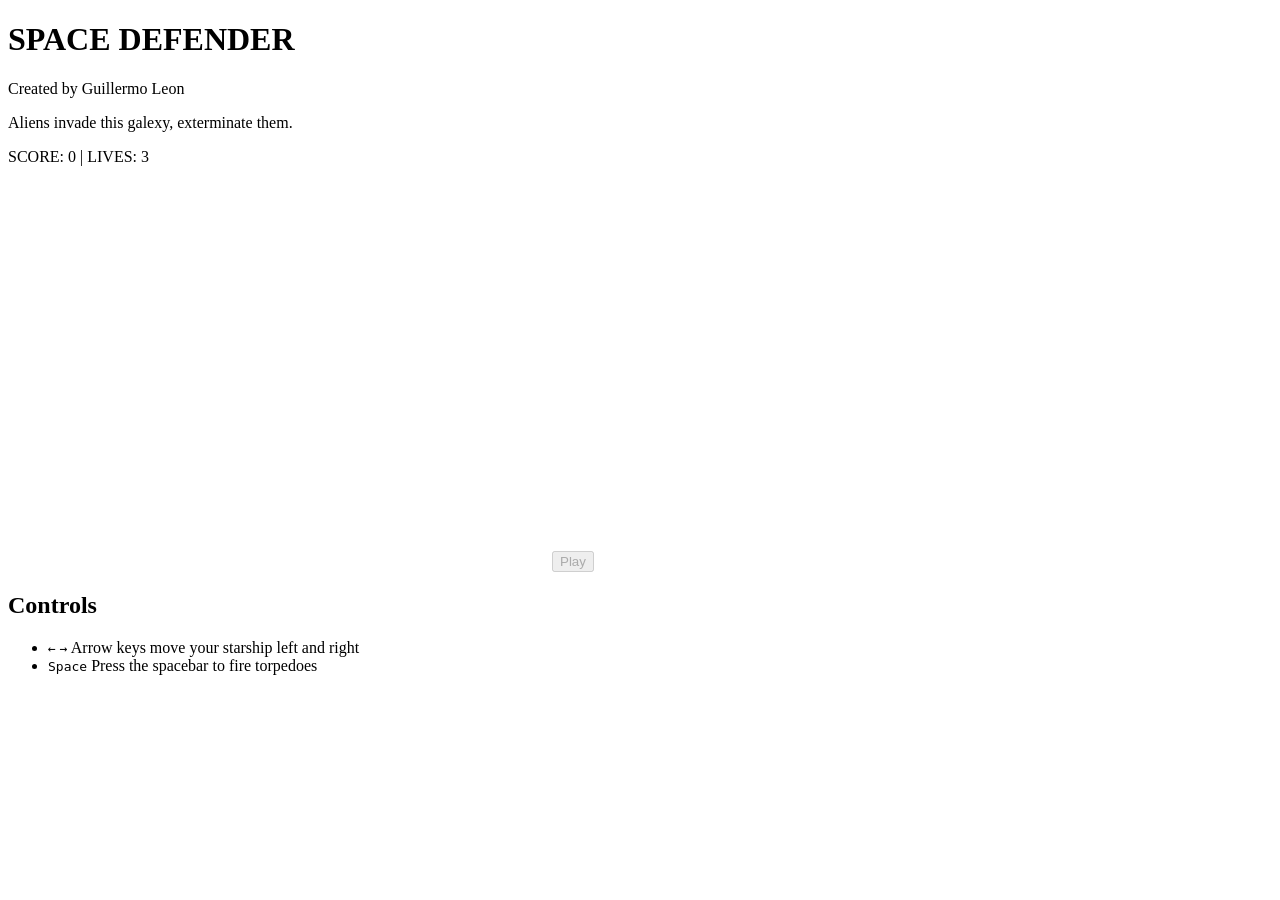
==== commit bc1ef130: "Add files via upload" ====
--- a/index.html
+++ b/index.html
@@ -1,89 +1,41 @@
-<!DOCTYPE html>
-<html lang="en">
-<head>
-   <!--
-         New Perspectives on HTML and CSS, 8th Edition
-      Tutorial 8
-      Case Problem 2
-
-      Pixal Arts and Entertainment
-      Author: Guillermo Leon
-      Date: 11/2/2026
-
-      Filename:   pa_game.html
-
-   -->
-   
-   <meta charset="utf-8" /> 
-   <title>Pixal Arts and Entertainment: Frustrated Fox</title>
-   <link href="paa_reset.css" rel="stylesheet" />
-   <link href="paa_styles.css" rel="stylesheet" />
-   <!-- Kept for the nav link hover transition; the fox sprite rules in it no longer match anything -->
-   <link href="paa_animate.css" rel="stylesheet" />
-   <link href="Game_styles.css" rel="stylesheet" />
-</head>
-
-<body>
-   <header>
-      <nav class="horizontal" id="topLinks">
-         <img src="paa_logo.png" alt="Pixal Arts and Entertainment" id="companyLogo" />      
-         <ul>
-            <li><a href="#">members</a></li>
-            <li><a href="#">shopping cart</a></li>
-            <li><a href="#">support</a></li>
-            <li><a href="#">contact us</a></li>
-         </ul>
-      </nav>
-      <img src="paa_game.png" alt="Frustrated Fox" id="gameLogo" />
-      <nav class="horizontal" id="gameLinks">
-         <ul>
-            <li><a href="#">download</a></li>
-            <li><a href="#">screenshots</a></li>
-            <li><a href="#">high scores</a></li>
-            <li><a href="#">hints</a></li>
-         </ul>
-      </nav>
-   </header>
-
-   <section>
-   
-      <aside>
-         <p>&#9733;&#9733;&#9733;&#9733;&#9733;<br />
-            &mdash; Digital Game Review</p> 
-         <p>&ldquo;Best New Arcade Game&rdquo;<br />
-            &mdash; <em>Gamers' Choice Awards</em></p>
-         <p>&ldquo;Fun and Addicting&rdquo;<br />
-            &mdash; <em>Arcade World</em></p>
-         <p>&ldquo;Crazy and Endlessly Inventive&rdquo;<br />
-            &mdash; M' Board</p>
-      </aside>
-      
-      <div id="gameBox">
-         <canvas id="myCanvas" width="700" height="420"></canvas>
-      </div>
-      
-      <article>
-         <p>The fox is loose and wants to play. Just out of reach
-            are butterflies, birds, bats, planes, zeppelins, rockets ...
-            Can he bring them down? Maybe that laser
-            gun will help, not to mention the hot air balloon ...
-         </p>
-         <p>50 crazy cartoon levels filled with ingenious puzzles and
-            perplexing situations, will keep you 
-            entertained and thinking for hours. Each character is animated 
-            with a unique personality and sense of humor.
-         </p>
-         <p><a href="#">Download</a> the free version now and try to un-frustrate
-            the fox. Or for $5.99, download the full version and unlock
-            50 additional levels with more crazy situations and
-            contraptions.</p>
-      </article>
-   </section>
-
-   <footer>
-      Pixal Arts and Entertainment &copy; 2021 English (US) <span> <a href="#">About</a> <a href="#">Developers</a> <a href="#">Terms</a> </span>
-   </footer>
-
-   <script src="Game_script.js"></script>
-</body>
-</html>
+<!DOCTYPE html>
+<html lang="en">
+<head>
+    <meta charset="UTF-8">
+    <meta name="viewport" content="width=device-width, initial-scale=1.0">
+    <title>Sci-Fi Space Defender</title>
+    <link rel="stylesheet" href="style.css">
+</head>
+<body>
+
+    <!-- Side graphics: add your <img> tags here (Step 3+) -->
+    <div id="saucers">
+        <!-- <img src="images/saucer1.png" alt="Flying saucer"> -->
+    </div>
+
+    <h1>SPACE DEFENDER</h1>
+
+    <!-- NEW: header text with your name -->
+    <p class="byline">Created by Guillermo Leon</p>
+
+    <!-- NEW: lore / page text -->
+    <p class="lore">
+        Aliens invade this galexy, exterminate them.
+    </p>
+
+    <div id="scoreboard">SCORE: <span id="score">0</span> | LIVES: <span id="lives">3</span></div>
+    <canvas id="gameCanvas" width="540" height="400"></canvas>
+    <button id="playAgain" disabled>Play</button>
+
+    <!-- NEW: controls box (replaces the old one-line instructions) -->
+    <div class="instructions">
+        <h2>Controls</h2>
+        <ul>
+            <li><kbd>←</kbd> <kbd>→</kbd> Arrow keys move your starship left and right</li>
+            <li><kbd>Space</kbd> Press the spacebar to fire torpedoes</li>
+        </ul>
+    </div>
+
+    <script src="game.js"></script>
+</body>
+</html>
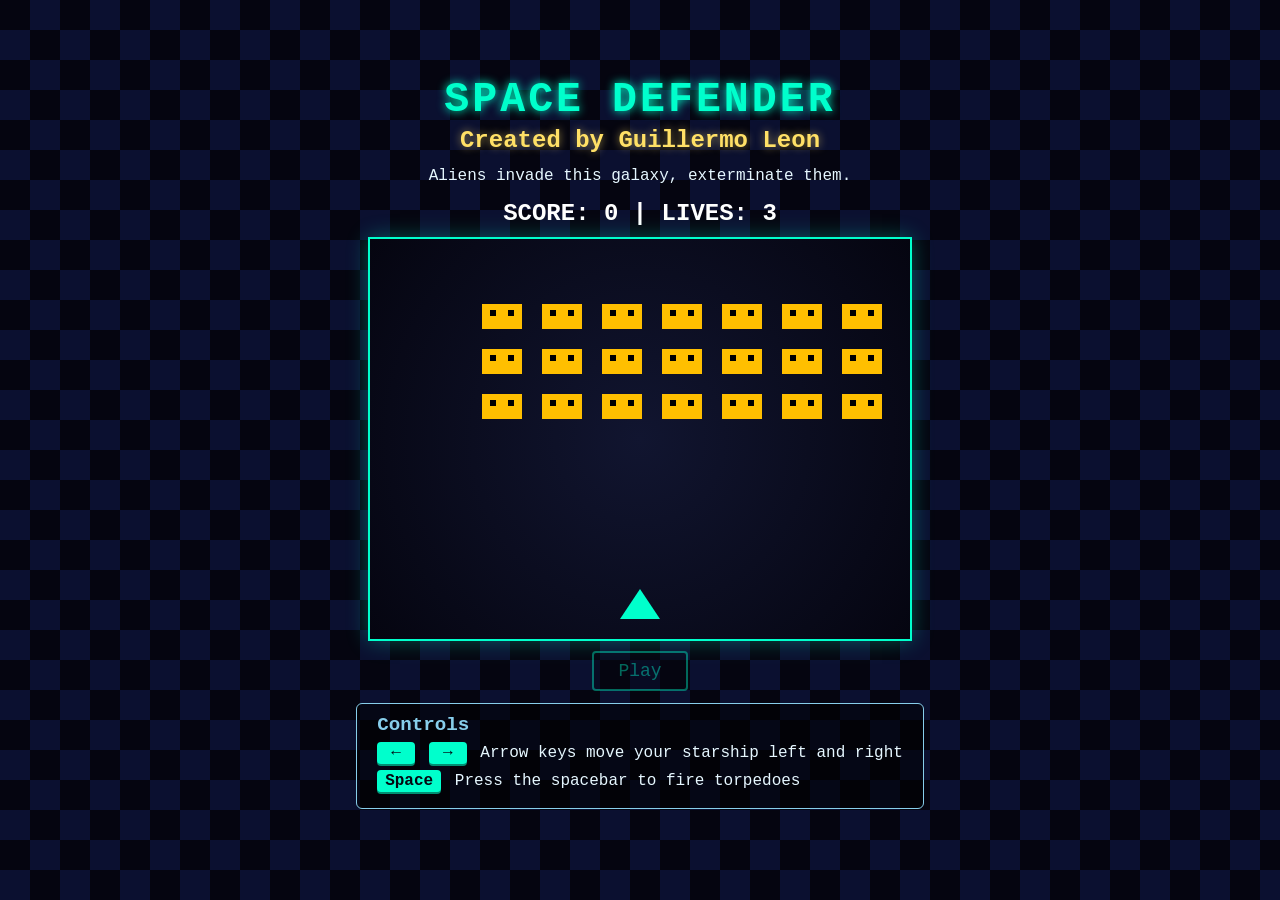
==== commit d040b140: "Refactor header and fix typo in lore text Updated header text to use an h2 tag and corrected a typo " ====
--- a/index.html
+++ b/index.html
@@ -16,11 +16,11 @@
     <h1>SPACE DEFENDER</h1>
 
     <!-- NEW: header text with your name -->
-    <p class="byline">Created by Guillermo Leon</p>
+    <h2 class="byline">Created by Guillermo Leon</h2>
 
     <!-- NEW: lore / page text -->
     <p class="lore">
-        Aliens invade this galexy, exterminate them.
+        Aliens invade this galaxy, exterminate them.
     </p>
 
     <div id="scoreboard">SCORE: <span id="score">0</span> | LIVES: <span id="lives">3</span></div>
@@ -38,4 +38,4 @@
 
     <script src="game.js"></script>
 </body>
-</html>+</html>
--- a/style.css
+++ b/style.css
@@ -0,0 +1,200 @@
+body {
+    margin: 0;
+    background-color: #050510;
+    background-image: repeating-conic-gradient(#0b1030 0% 25%, #050510 0% 50%); /* checker pattern */
+    background-size: 60px 60px;
+    color: #fff;
+    font-family: 'Courier New', Courier, monospace;
+    display: flex;
+    flex-direction: column;
+    align-items: center;
+    justify-content: center;
+    min-height: 100vh;
+    overflow-x: hidden;
+}
+
+h1 {
+    margin: 5px 0 0;
+    font-size: 2.6rem;
+    letter-spacing: 3px;
+    color: #00ffcc;
+    text-shadow: 0 0 10px #00ffcc;
+}
+
+.byline {
+    margin: 4px 0 10px;
+    font-size: 1.5rem;
+    font-weight: bold;
+    color: #ffe066;
+    text-shadow: 0 0 8px rgba(255, 224, 102, 0.6);
+}
+
+.lore {
+    max-width: 540px;
+    margin: 0 0 12px;
+    padding: 0 10px;
+    font-size: 1rem;
+    line-height: 1.5;
+    text-align: center;
+    color: #e6f7ff;
+}
+
+#scoreboard {
+    font-size: 24px;
+    font-weight: bold;
+    margin-bottom: 10px;
+}
+
+canvas {
+    border: 2px solid #00ffcc;
+    background: radial-gradient(circle, #111530 0%, #050510 100%);
+    box-shadow: 0 0 20px rgba(0, 255, 204, 0.3);
+}
+
+#saucers {
+    position: fixed;
+    left: 0;
+    top: 0;
+    width: calc(50vw - 310px);
+    min-width: 100px;
+    height: 100vh;
+    display: flex;
+    flex-direction: column;
+    align-items: center;
+    justify-content: space-around;
+    pointer-events: none;
+}
+
+#saucers img {
+    width: 120px;
+    max-width: 90%;
+}
+
+@media (max-width: 1000px) {
+    body {
+        padding-top: 90px;
+        box-sizing: border-box;
+    }
+    #saucers {
+        width: 100vw;
+        min-width: 0;
+        height: 90px;
+        flex-direction: row;
+    }
+    #saucers img {
+        width: 80px;
+    }
+}
+
+/* ---------- Animated Play button ---------- */
+#playAgain {
+    position: relative;
+    margin-top: 10px;
+    padding: 8px 24px;
+    font-family: inherit;
+    font-size: 18px;
+    color: #00ffcc;
+    background: #050510;
+    border: 2px solid #00ffcc;
+    border-radius: 4px;
+    cursor: pointer;
+    overflow: hidden;
+    transition: transform 0.15s ease, box-shadow 0.25s ease,
+                background 0.25s ease, color 0.25s ease;
+}
+
+/* Glowing pulse only while the button is clickable (game over) */
+#playAgain:not(:disabled) {
+    animation: pulse 1.4s ease-in-out infinite;
+}
+
+/* Light sweep across the button on hover */
+#playAgain::after {
+    content: "";
+    position: absolute;
+    top: 0;
+    left: -100%;
+    width: 60%;
+    height: 100%;
+    background: linear-gradient(120deg, transparent, rgba(255, 255, 255, 0.5), transparent);
+    transition: left 0.5s ease;
+}
+
+#playAgain:hover:not(:disabled) {
+    background: #00ffcc;
+    color: #050510;
+    transform: translateY(-3px);
+    box-shadow: 0 6px 20px rgba(0, 255, 204, 0.6);
+    animation: none;
+}
+
+#playAgain:hover:not(:disabled)::after {
+    left: 140%;
+}
+
+/* Press effect */
+#playAgain:active:not(:disabled) {
+    transform: translateY(1px) scale(0.94);
+    box-shadow: 0 0 8px rgba(0, 255, 204, 0.8);
+}
+
+#playAgain:focus-visible {
+    outline: 2px dashed #87ceeb;
+    outline-offset: 4px;
+}
+
+#playAgain:disabled {
+    opacity: 0.4;
+    cursor: not-allowed;
+}
+
+@keyframes pulse {
+    0%, 100% { box-shadow: 0 0 4px rgba(0, 255, 204, 0.4); }
+    50%      { box-shadow: 0 0 22px rgba(0, 255, 204, 0.9); }
+}
+
+@media (prefers-reduced-motion: reduce) {
+    #playAgain, #playAgain::after { transition: none; }
+    #playAgain:not(:disabled) { animation: none; }
+}
+
+.instructions {
+    margin: 12px 0 20px;
+    padding: 10px 20px;
+    max-width: 540px;
+    background: rgba(0, 0, 0, 0.55);
+    border: 1px solid #87ceeb;
+    border-radius: 6px;
+    color: #e6f7ff;
+    font-size: 1rem;
+}
+
+.instructions h2 {
+    margin: 0 0 6px;
+    font-size: 1.2rem;
+    color: #87ceeb;
+}
+
+.instructions ul {
+    margin: 0;
+    padding: 0;
+    list-style: none;
+}
+
+.instructions li {
+    margin: 6px 0;
+}
+
+kbd {
+    display: inline-block;
+    min-width: 22px;
+    padding: 2px 8px;
+    margin-right: 4px;
+    text-align: center;
+    font-family: inherit;
+    font-weight: bold;
+    color: #050510;
+    background: #00ffcc;
+    border-radius: 4px;
+    box-shadow: 0 2px 0 #008f73;
+}
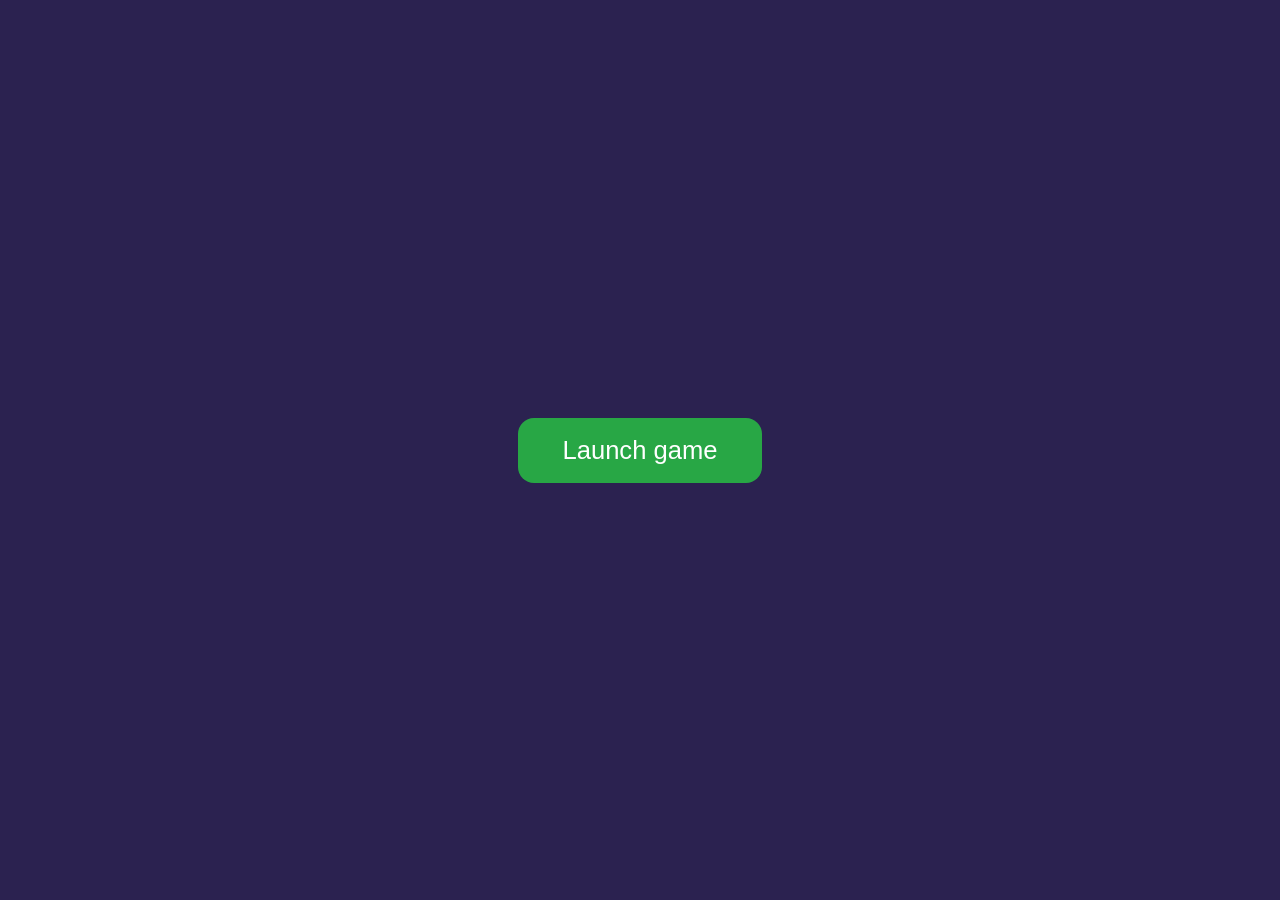
==== commit 2d9a50e0: "Rename index (1).html to index.html" ====
--- a/index.html
+++ b/index.html
@@ -1,41 +1,76 @@
-<!DOCTYPE html>
-<html lang="en">
-<head>
-    <meta charset="UTF-8">
-    <meta name="viewport" content="width=device-width, initial-scale=1.0">
-    <title>Sci-Fi Space Defender</title>
-    <link rel="stylesheet" href="style.css">
-</head>
-<body>
-
-    <!-- Side graphics: add your <img> tags here (Step 3+) -->
-    <div id="saucers">
-        <!-- <img src="images/saucer1.png" alt="Flying saucer"> -->
-    </div>
-
-    <h1>SPACE DEFENDER</h1>
-
-    <!-- NEW: header text with your name -->
-    <h2 class="byline">Created by Guillermo Leon</h2>
-
-    <!-- NEW: lore / page text -->
-    <p class="lore">
-        Aliens invade this galaxy, exterminate them.
-    </p>
-
-    <div id="scoreboard">SCORE: <span id="score">0</span> | LIVES: <span id="lives">3</span></div>
-    <canvas id="gameCanvas" width="540" height="400"></canvas>
-    <button id="playAgain" disabled>Play</button>
-
-    <!-- NEW: controls box (replaces the old one-line instructions) -->
-    <div class="instructions">
-        <h2>Controls</h2>
-        <ul>
-            <li><kbd>←</kbd> <kbd>→</kbd> Arrow keys move your starship left and right</li>
-            <li><kbd>Space</kbd> Press the spacebar to fire torpedoes</li>
-        </ul>
-    </div>
-
-    <script src="game.js"></script>
-</body>
-</html>
+<!-- 
+
+Welcome to GDB Online.
+GDB online is an online compiler and debugger tool for C, C++, Python, Java, PHP, Ruby, Perl,
+C#, OCaml, VB, Swift, Pascal, Fortran, Haskell, Objective-C, Assembly, HTML, CSS, JS, SQLite, Prolog.
+Code, Compile, Run and Debug online from anywhere in world.
+
+-->
+
+<!DOCTYPE html>
+<html lang="en">
+<head>
+<meta charset="UTF-8">
+<meta name="viewport" content="width=device-width, initial-scale=1">
+<title>Launch Game</title>
+<style>
+  body {
+    margin: 0;
+    min-height: 100dvh;
+    display: grid;
+    place-items: center;
+    background: #2b2250;
+  }
+
+  .launch-btn {
+    font-size: 1.6rem;
+    color: #fff;
+    background: #28a745;
+    padding: 18px 44px;
+    border: none;
+    border-radius: 16px;
+    cursor: pointer;
+    /* Slight overshoot easing gives a "pop" while staying smooth */
+    transition: transform .35s cubic-bezier(.34, 1.56, .64, 1),
+                box-shadow .35s ease,
+                background .35s ease,
+                color .35s ease;
+  }
+
+  .launch-btn:focus-visible {
+    outline: 3px solid #ffd23f;
+    outline-offset: 4px;
+  }
+
+  /* Hover effects only on devices that actually hover */
+  @media (hover: hover) {
+    .launch-btn:hover {
+      background: #ffd23f;
+      color: #222;
+      transform: scale(1.15);
+      box-shadow: 0 10px 25px rgba(0, 0, 0, .5);
+    }
+  }
+
+  /* Must come after the hover rule so it wins while pressed */
+  .launch-btn:active {
+    transform: scale(0.95);
+    background: #e6b800;
+    color: #222;
+    box-shadow: inset 0 4px 10px rgba(0, 0, 0, .4);
+  }
+</style>
+</head>
+<body>
+  <button class="launch-btn" id="launchBtn">Launch game</button>
+
+<script>
+  // Change this to your game's URL or file path
+  const GAME_URL = "https://example.com/my-game";
+
+  document.getElementById("launchBtn").addEventListener("click", () => {
+    window.open(GAME_URL, "_blank", "noopener");
+  });
+</script>
+</body>
+</html>
